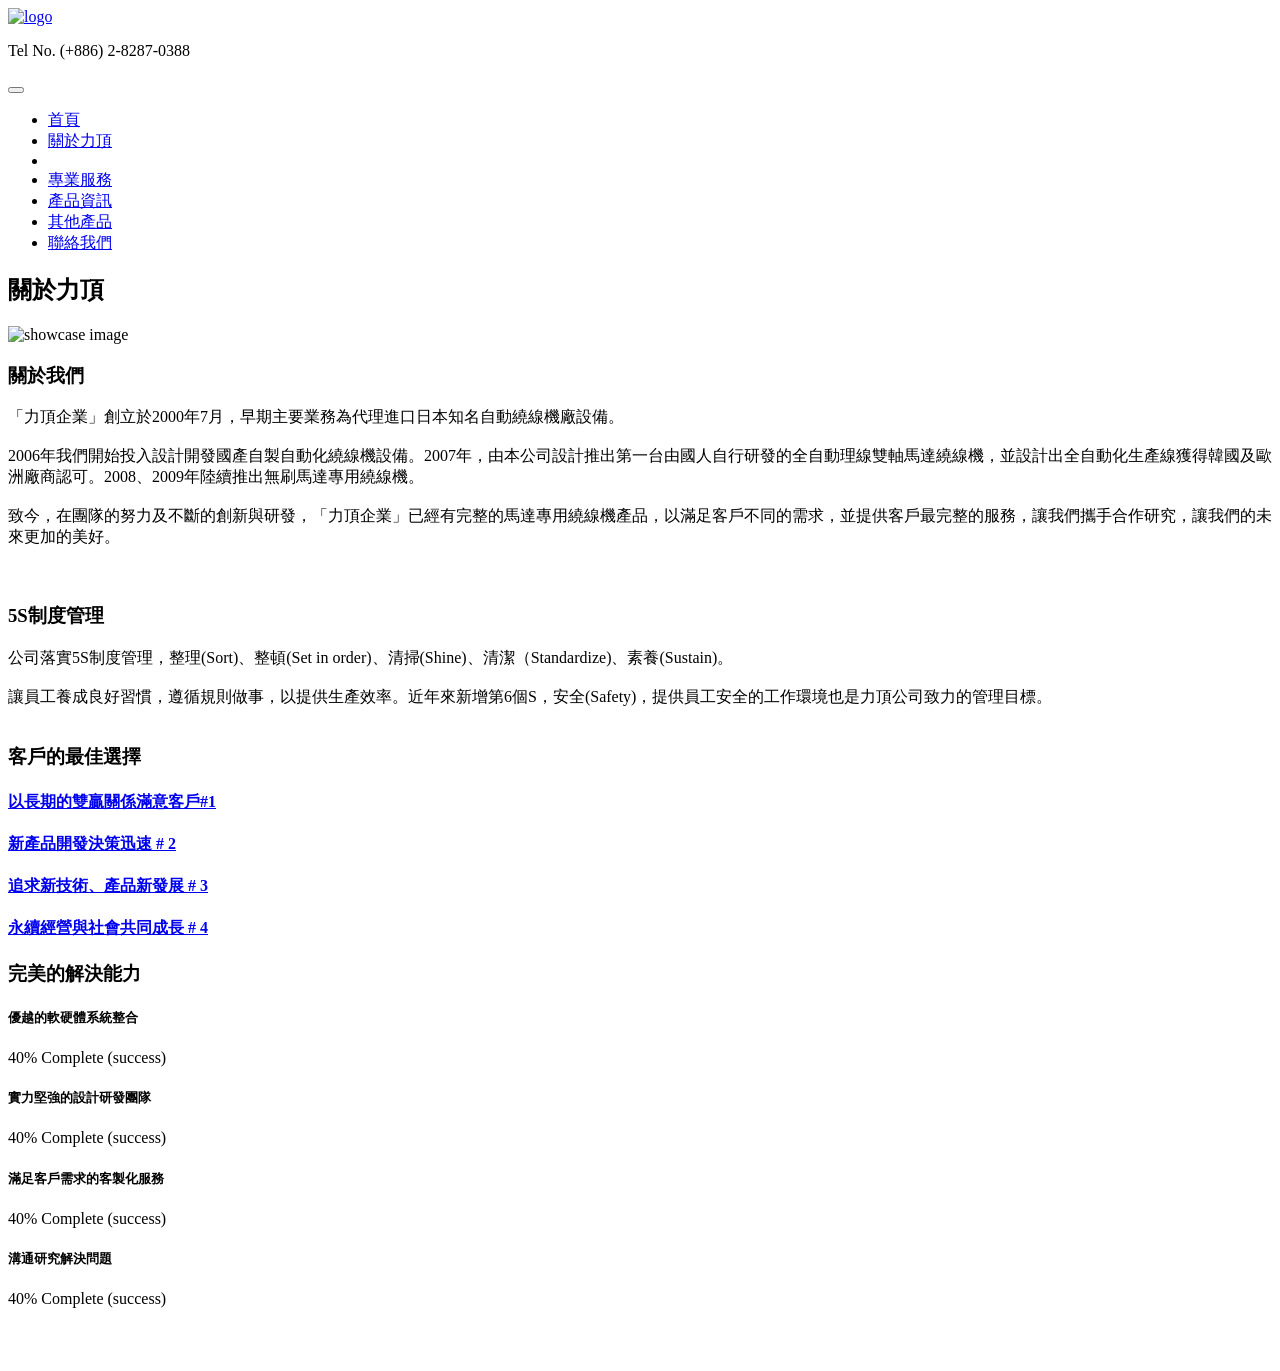
==== about.html @ 6628cd59 "Add files via upload" ====
<!DOCTYPE html>
<html lang="en">
<head>
<meta charset="utf-8">
<title>Ultimate business Bootstrap Template</title>
<meta name="viewport" content="width=device-width, initial-scale=1.0" />
<meta name="description" content="" />
<meta name="author" content="http://webthemez.com" />
<!-- css -->
<link href="css/bootstrap.min.css" rel="stylesheet" />
<link href="css/fancybox/jquery.fancybox.css" rel="stylesheet">
<link href="css/jcarousel.css" rel="stylesheet" />
<link href="css/flexslider.css" rel="stylesheet" />
<link href="css/style.css" rel="stylesheet" />
 
<!-- HTML5 shim, for IE6-8 support of HTML5 elements -->
<!--[if lt IE 9]>
      <script src="http://html5shim.googlecode.com/svn/trunk/html5.js"></script>
    <![endif]-->

</head>
<body>
<div id="wrapper">
<div class="topbar">
  <div class="container">
    <div class="row">
      <div class="col-md-12">
         <a class="navbar-brand pull-left" href="index.html"><img src="img/logo.png" alt="logo"/></a>
<p class="pull-right"><i class="fa fa-phone"></i> Tel No. (+886) 2-8287-0388</p>
      </div>
    </div>
  </div>
</div>
	<!-- start header -->
		<header>
        <div class="navbar navbar-default navbar-static-top">
            <div class="container">
                <div class="navbar-header">
                    <button type="button" class="navbar-toggle" data-toggle="collapse" data-target=".navbar-collapse">
                        <span class="icon-bar"></span>
                        <span class="icon-bar"></span>
                        <span class="icon-bar"></span>
                    </button>
                  
               </div>
                <div class="navbar-collapse collapse ">
                    <ul class="nav navbar-nav">
                
                       
					<li><a href="index.html">首頁</a></li>			
						<li class="active"><a href="about.html">關於力頂</a></li>  <li class="dropdown">
						<li><a href="services.html">專業服務</a></li>
                        <li><a href="machine.html">產品資訊</a></li>
                        <li><a href="other.html">其他產品</a></li>
                        <li><a href="contact.html">聯絡我們</a></li>
						
                    </ul>
                </div>
            </div>
        </div>
	</header><!-- end header -->
	<section id="inner-headline">
	<div class="container">
		<div class="row">
			<div class="col-lg-12">
				<h2 class="pageTitle">關於力頂</h2>
			</div>
		</div>
	</div>
	</section>
	<section id="content"> 
		<div class="container">
			<div class="row showcase-section">
				<div class="col-md-6">
					<img src="img/dev1.png" alt="showcase image">
				</div>
				<div class="col-md-6">
					<div class="about-text">
						<h3>關於我們</h3>
						<p>「力頂企業」創立於2000年7月，早期主要業務為代理進口日本知名自動繞線機廠設備。

<br><br>2006年我們開始投入設計開發國產自製自動化繞線機設備。2007年，由本公司設計推出第一台由國人自行研發的全自動理線雙軸馬達繞線機，並設計出全自動化生產線獲得韓國及歐洲廠商認可。2008、2009年陸續推出無刷馬達專用繞線機。<br>
							
<br>致今，在團隊的努力及不斷的創新與研發，「力頂企業」已經有完整的馬達專用繞線機產品，以滿足客戶不同的需求，並提供客戶最完整的服務，讓我們攜手合作研究，讓我們的未來更加的美好。<br>

<br><br></p>
					</div>
				</div>
			</div>
		</div> 
	<div class="container">
					
					<div class="about">
				
						
						<div class="row">
							<div class="col-md-4">
								<!-- Heading and para -->
								<div class="block-heading-two">
								  <h3>5S制度管理</h3>
								</div>
								<p>公司落實5S制度管理，整理(Sort)、整頓(Set in order)、清掃(Shine)、清潔（Standardize)、素養(Sustain)。
									
								<br><br>讓員工養成良好習慣，遵循規則做事，以提供生產效率。近年來新增第6個S，安全(Safety)，提供員工安全的工作環境也是力頂公司致力的管理目標。</br></br>
							  </p>
							</div>
							<div class="col-md-4">
								<div class="block-heading-two">
								  <h3><span>客戶的最佳選擇</span></h3>
								</div>		
								<!-- Accordion starts -->
								<div class="panel-group" id="accordion-alt3">
								 <!-- Panel. Use "panel-XXX" class for different colors. Replace "XXX" with color. -->
								  <div class="panel">	
									<!-- Panel heading -->
									 <div class="panel-heading">
									   <h4 class="panel-title"> <a data-toggle="collapse" data-parent="#accordion-alt3" href="#collapseOne-alt3"> <em class="fa fa-angle-right"></em> 以長期的雙贏關係滿意客戶#1 </a> </h4>
									 </div>
									 <div id="collapseOne-alt3" class="panel-collapse collapse">
										<!-- Panel body -->
										
									 </div>
								  </div>
								  <div class="panel">
									 <div class="panel-heading">
									   <h4 class="panel-title"> <a data-toggle="collapse" data-parent="#accordion-alt3" href="#collapseTwo-alt3"> <em class="fa fa-angle-right"></em>新產品開發決策迅速 # 2 </a> </h4>
									 </div>
									 <div id="collapseTwo-alt3" class="panel-collapse collapse">
										
									 </div>
								  </div>
								  <div class="panel">
									 <div class="panel-heading">
									   <h4 class="panel-title"> <a data-toggle="collapse" data-parent="#accordion-alt3" href="#collapseThree-alt3"> <em class="fa fa-angle-right"></em> 追求新技術、產品新發展 # 3 </a> </h4>
									 </div>
									 <div id="collapseThree-alt3" class="panel-collapse collapse">
									
									 </div>
								  </div>
								   <div class="panel">
									 <div class="panel-heading">
									   <h4 class="panel-title"> <a data-toggle="collapse" data-parent="#accordion-alt3" href="#collapseThree-alt3"> <em class="fa fa-angle-right"></em>永續經營與社會共同成長 # 4 </a> </h4>
									 </div>
									 <div id="collapseThree-alt3" class="panel-collapse collapse">
									
									 </div>
								  </div>
								</div>
								<!-- Accordion ends -->
								
							</div>
							
							<div class="col-md-4">
								<div class="block-heading-two">
								  <h3><span>完美的解決能力</span></h3>
								</div>
								<h5>優越的軟硬體系統整合</h5>
								<div class="progress pb-sm">
								  <!-- White color (progress-bar-white) -->
								  <div class="progress-bar progress-bar-red" role="progressbar" aria-valuenow="40" aria-valuemin="0" aria-valuemax="100" style="width: 100%">
									 <span class="sr-only">40% Complete (success)</span>
								  </div>
								</div>
								<h5>實力堅強的設計研發團隊</h5>
							  <div class="progress pb-sm">
								  <div class="progress-bar progress-bar-green" role="progressbar" aria-valuenow="60" aria-valuemin="0" aria-valuemax="100" style="width: 100%">
									 <span class="sr-only">40% Complete (success)</span>
								  </div>
								</div>
								<h5>滿足客戶需求的客製化服務</h5>
								<div class="progress pb-sm">
								  <div class="progress-bar progress-bar-lblue" role="progressbar" aria-valuenow="80" aria-valuemin="0" aria-valuemax="100" style="width: 100%">
									 <span class="sr-only">40% Complete (success)</span>
								  </div>
								</div>
								<h5>溝通研究解決問題</h5>
								<div class="progress pb-sm">
								  <div class="progress-bar progress-bar-yellow" role="progressbar" aria-valuenow="30" aria-valuemin="0" aria-valuemax="100" style="width: 100%">
									 <span class="sr-only">40% Complete (success)</span>
								  </div>
								</div>
							</div>
							
						</div>
						
						 						
						 
						<br>
						<!-- Our Team starts -->
				
						<!-- Heading -->
						<div class="block-heading-six">
							<h3></h3>
						</div>
						<br>
						
						<!-- Our team starts -->
						
						
						
						<!-- Our team ends -->
					  
						
					</div>
									
				</div>
	</section>
	
</div>
<a href="#" class="scrollup"><i class="fa fa-angle-up active"></i></a>
<!-- javascript
    ================================================== -->
<!-- Placed at the end of the document so the pages load faster -->
<script src="js/jquery.js"></script>
<script src="js/jquery.easing.1.3.js"></script>
<script src="js/bootstrap.min.js"></script>
<script src="js/jquery.fancybox.pack.js"></script>
<script src="js/jquery.fancybox-media.js"></script> 
<script src="js/jquery.flexslider.js"></script>
<script src="js/animate.js"></script>
<!-- Vendor Scripts -->
<script src="js/modernizr.custom.js"></script>
<script src="js/jquery.isotope.min.js"></script>
<script src="js/jquery.magnific-popup.min.js"></script>
<script src="js/animate.js"></script>
<script src="js/custom.js"></script>
</body>
</html>
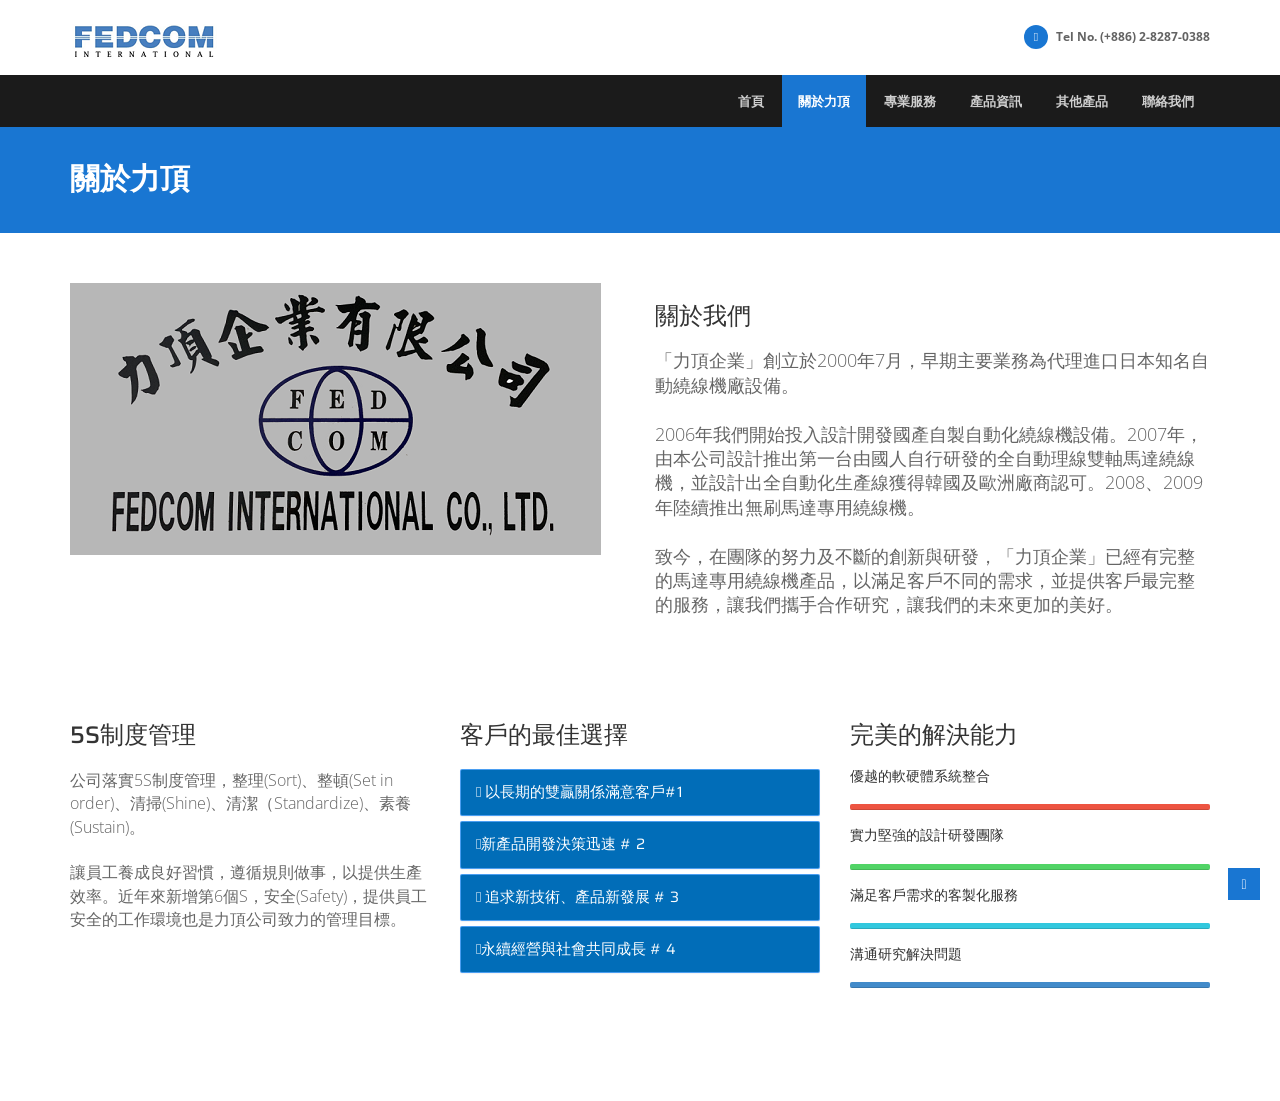
==== commit f282b2d3: "Add files via upload" ====
--- a/about.html
+++ b/about.html
@@ -77,11 +77,11 @@
 				<div class="col-md-6">
 					<div class="about-text">
 						<h3>關於我們</h3>
-						<p>「力頂企業」創立於2000年7月，早期主要業務為代理進口日本知名自動繞線機廠設備。
+						<p><font size="4">「力頂企業」創立於2000年7月，早期主要業務為代理進口日本知名自動繞線機廠設備。
 
 <br><br>2006年我們開始投入設計開發國產自製自動化繞線機設備。2007年，由本公司設計推出第一台由國人自行研發的全自動理線雙軸馬達繞線機，並設計出全自動化生產線獲得韓國及歐洲廠商認可。2008、2009年陸續推出無刷馬達專用繞線機。<br>
 							
-<br>致今，在團隊的努力及不斷的創新與研發，「力頂企業」已經有完整的馬達專用繞線機產品，以滿足客戶不同的需求，並提供客戶最完整的服務，讓我們攜手合作研究，讓我們的未來更加的美好。<br>
+<br>致今，在團隊的努力及不斷的創新與研發，「力頂企業」已經有完整的馬達專用繞線機產品，以滿足客戶不同的需求，並提供客戶最完整的服務，讓我們攜手合作研究，讓我們的未來更加的美好。</font> <br>
 
 <br><br></p>
 					</div>
@@ -99,9 +99,9 @@
 								<div class="block-heading-two">
 								  <h3>5S制度管理</h3>
 								</div>
-								<p>公司落實5S制度管理，整理(Sort)、整頓(Set in order)、清掃(Shine)、清潔（Standardize)、素養(Sustain)。
-									
-								<br><br>讓員工養成良好習慣，遵循規則做事，以提供生產效率。近年來新增第6個S，安全(Safety)，提供員工安全的工作環境也是力頂公司致力的管理目標。</br></br>
+								<p><font size="3">公司落實5S制度管理，整理(Sort)、整頓(Set in order)、清掃(Shine)、清潔（Standardize)、素養(Sustain)。</font>
+									
+								<br><br><font size="3">讓員工養成良好習慣，遵循規則做事，以提供生產效率。近年來新增第6個S，安全(Safety)，提供員工安全的工作環境也是力頂公司致力的管理目標。</font></br></br>
 							  </p>
 							</div>
 							<div class="col-md-4">
--- a/css/style.css
+++ b/css/style.css
@@ -0,0 +1,1729 @@
+/*
+Author URI: http://webthemez.com/
+Note: Licence under Creative Commons Attribution 3.0  
+-------------------------------------------------------*/
+ 
+@import url('font-awesome.css');  
+@import url('animate.css');
+@import url('https://fonts.googleapis.com/css?family=Open+Sans|Saira:300,400,500,700');
+body {
+	font-family: 'Open Sans', sans-serif;
+	font-size: 14px;
+	font-weight:300;
+	line-height:1.6em;
+	color:#656565;
+}
+
+a:active {
+	outline:0;
+}
+
+.clear {
+	clear:both;
+}
+
+h1,h2{ 
+	font-weight:700;
+	line-height:1.1em;
+	color:#333;
+	margin-bottom: 20px; 
+	font-family: 'Saira', sans-serif;
+}
+h3, h4, h5, h6 { 
+	line-height:1.1em;
+	color:#333;
+	margin-bottom: 20px; 
+	font-family: 'Saira', sans-serif;
+}
+input, button, select, textarea { 
+    border-radius: 0px !important;
+}
+#wrapper{
+	width:100%;
+	margin:0;	
+	padding:0;
+}
+.gray-bg {
+    background: #f1f1f1;
+    padding: 100px 0 60px;
+}
+.section-padding {
+    padding: 100px 0 60px;
+}
+.widget {
+    color: #858585;
+}
+.row,.row-fluid {
+	margin-bottom:30px;
+}
+
+.row .row,.row-fluid .row-fluid{
+	margin-bottom:30px;
+}
+
+.row.nomargin,.row-fluid.nomargin {
+	margin-bottom:0;
+}
+.about-image img {
+    width: 100%;
+}
+img.img-polaroid {
+	margin:0 0 20px 0;
+}
+.img-box {
+	max-width:100%;
+}
+.navbar-default .navbar-toggle {
+    border-color: #ddd;
+    margin-top: 10px;
+}
+/*  Header
+==================================== */
+.topbar{
+	background-color: #fff;
+	padding:10px 0;
+	color:#fff;
+	min-height: 75px;
+}
+.topbar .container .row {
+    margin: 0;
+	padding:0;
+}
+.topbar .container .row .col-md-12 { 
+	padding:0;
+}
+.topbar p{
+	margin: 16px 0 0 0;
+	display:inline-block;
+	font-size: 12px;
+	color: #636363;
+	font-weight: bold;
+}
+.topbar p > i{
+	background: #1976d2;
+	color: #fff;
+	width: 24px;
+	border-radius: 50%;
+	height: 24px;
+	position: relative;
+	top: -1px;
+	padding: 6px 0 0;
+	text-align: center;
+	float: left;
+	margin-right: 8px;
+}
+.topbar p:last-child{
+	text-align:right;
+} 
+header .navbar {
+    margin-bottom: 0;
+}
+
+.navbar-default {
+    border: none;
+}
+
+.navbar-brand {
+    color: #222;
+    text-transform: uppercase;
+    font-size: 24px;
+    font-weight: 700;
+    line-height: 1em;
+    letter-spacing: -1px;
+    margin-top: 10px;
+    padding: 0;
+}
+.navbar-default .navbar-brand{
+color: #1891EC;
+}
+
+header .navbar-collapse  ul.navbar-nav {
+    float: right;
+    margin-right: 0;
+}
+header .navbar {min-height: 70px;padding: 18px 0;background: #fff;}
+.home-page header .navbar-default{
+    background: #1b1b1b;
+    /* position: absolute; */
+    width: 100%;
+}
+
+header .nav li a:hover,
+header .nav li a:focus,
+header .nav li.active a,
+header .nav li.active a:hover,
+header .nav li a.dropdown-toggle:hover,
+header .nav li a.dropdown-toggle:focus,
+header .nav li.active ul.dropdown-menu li a:hover,
+header .nav li.active ul.dropdown-menu li.active a{
+    -webkit-transition: all .3s ease;
+    -moz-transition: all .3s ease;
+    -ms-transition: all .3s ease;
+    -o-transition: all .3s ease;
+    transition: all .3s ease;
+}
+
+
+header .navbar-default .navbar-nav > .open > a,
+header .navbar-default .navbar-nav > .open > a:hover,
+header .navbar-default .navbar-nav > .open > a:focus {
+    -webkit-transition: all .3s ease;
+    -moz-transition: all .3s ease;
+    -ms-transition: all .3s ease;
+    -o-transition: all .3s ease;
+    transition: all .3s ease;
+}
+
+
+header .navbar {
+    min-height: 50px;
+    padding: 0;
+    background: #1b1b1b;
+}
+
+header .navbar-nav > li  {
+    padding-bottom: 12px;
+    padding-top: 12px;
+    padding: 0 !important;
+}
+
+header  .navbar-nav > li > a {
+    /* padding-bottom: 6px; */
+    /* padding-top: 5px; */
+    margin-left: 2px;
+    /* line-height: 30px; */
+    font-weight: 700;
+    -webkit-transition: all .3s ease;
+    -moz-transition: all .3s ease;
+    -ms-transition: all .3s ease;
+    -o-transition: all .3s ease;
+    transition: all .3s ease;
+}
+
+
+.dropdown-menu li a:hover {
+    color: #fff !important;
+    background: #6f6f6f !important;
+}
+
+header .nav .caret {
+    border-bottom-color: #a51451;
+    border-top-color: #1976d2;
+}
+.navbar-default .navbar-nav > .active > a,
+.navbar-default .navbar-nav > .active > a:hover,
+.navbar-default .navbar-nav > .active > a:focus {
+  background-color: #fff;
+}
+.navbar-default .navbar-nav > .open > a,
+.navbar-default .navbar-nav > .open > a:hover,
+.navbar-default .navbar-nav > .open > a:focus {
+  background-color:  #fff;
+}	
+	
+
+.dropdown-menu  {
+    box-shadow: none;
+    border-radius: 0;
+	border: none;
+}
+
+.dropdown-menu li:last-child  {
+	padding-bottom: 0 !important;
+	margin-bottom: 0;
+}
+
+header .nav li .dropdown-menu  {
+   padding: 0;
+}
+
+header .nav li .dropdown-menu li a {
+   line-height: 28px;
+   padding: 3px 12px;
+}
+
+/* --- menu --- */
+.flex-caption p {
+    line-height: 22px;
+    font-weight: 300;
+    color: #221d2e;
+}
+header .navigation {
+	float:right;
+}
+
+header ul.nav li {
+	border:none;
+	margin:0;
+}
+
+header ul.nav li a {
+	font-size: 13px;
+	border:none;
+	font-weight: 600;
+	text-transform:uppercase;
+}
+
+header ul.nav li ul li a {	
+	font-size:12px;
+	border:none;
+	font-weight:300;
+	text-transform:uppercase;
+}
+
+
+.navbar .nav > li > a {
+  color: rgba(255, 255, 255, 0.79);
+  text-shadow: none;
+  border: 1px solid rgba(255, 255, 255, 0) !important;
+}
+
+.navbar .nav a:hover {
+	background:none;
+	color: #1976d2;
+}
+
+.navbar .nav > .active > a,.navbar .nav > .active > a:hover {
+	background:none;
+	font-weight:700;
+}
+
+.navbar .nav > .active > a:active,.navbar .nav > .active > a:focus {
+	background:none;
+	outline:0;
+	font-weight:700;
+}
+
+.navbar .nav li .dropdown-menu {
+	z-index:2000;
+}
+
+header ul.nav li ul {
+	margin-top:1px;
+}
+header ul.nav li ul li ul {
+	margin:1px 0 0 1px;
+}
+.dropdown-menu .dropdown i {
+	position:absolute;
+	right:0;
+	margin-top:3px;
+	padding-left:20px;
+}
+
+.navbar .nav > li > .dropdown-menu:before {
+  display: inline-block;
+  border-right: none;
+  border-bottom: none;
+  border-left: none;
+  border-bottom-color: none;
+  content:none;
+}
+.navbar-default .navbar-nav>.active>a, .navbar-default .navbar-nav>.active>a:hover, .navbar-default .navbar-nav>.active>a:focus {color: #FFFFFF;background: #1976D2;border-radius: 0;}
+.navbar-default .navbar-nav>li>a:hover, .navbar-default .navbar-nav>li>a:focus {
+  color: #ffffff;
+  background-color: transparent;
+}
+
+ul.nav li.dropdown a {
+	z-index:1000;
+	display:block;
+}
+
+ select.selectmenu {
+	display:none;
+}
+.pageTitle{
+color: #fff;
+margin: 30px 0 3px;
+display: inline-block;
+}
+.panel-body{color: #FFF;background: #016db8;}	
+.home-about h3{
+	color:#fff;
+}
+.lineBtn{background: transparent !important;color: #1976d2;border: 1px solid #1976d2;padding: 10px 20px;border-radius: 6px;margin: 15px 0 10px;display: inline-block;text-decoration: none !important;font-size: 14px;}
+.lineBtn:hover{
+	
+background: #1976d2 !important;
+	
+border: 1px solid #1976d2;
+	
+color: #fff;
+}
+#banner{
+	width: 100%;
+	background:#000;
+	position:relative;
+	margin:0;
+	padding:0;
+}
+
+
+/* carousel */
+#quote-carousel {
+  padding: 0 10px 30px 10px;
+  margin-top: 30px;
+  text-align:center;
+}
+/* indicator position */
+#quote-carousel .carousel-indicators {
+  right: 50%;
+  top: auto;
+  bottom: -10px;
+  margin-right: -19px;
+}
+/* indicator color */
+#quote-carousel .carousel-indicators li {
+  background: #c0c0c0;
+}
+/* active indicator */
+#quote-carousel .carousel-indicators .active {
+  background: #333333;
+  height:10px;
+  width:10px;
+  margin-bottom:1px;
+}
+/* typography */
+h1 {
+  text-align:center;
+  margin-bottom:-20px !important;
+}
+p {
+  /* font-style:italic; */
+}
+.help-block {
+    display: block;
+    margin-top: 5px;
+    margin-bottom: 10px;
+    color: red;
+    background: #ffcdcd;
+    border-radius: 5px;
+    line-height: 29px;
+    font-size: 12px;
+}
+/*  Sliders
+==================================== */
+/* --- flexslider --- */
+#main-slider:before {content: '';width: 100%;height: 100%;background: rgba(43, 150, 204, 0.05);z-index: 1;position: absolute;}
+.flex-direction-nav a{
+display:none;
+}
+.flexslider {
+	padding:0;
+	background: #1976d2;
+	position: relative;
+	zoom: 1;
+}
+.flex-direction-nav .flex-prev{
+left:0px; 
+}
+.flex-direction-nav .flex-next{ 
+right:0px;
+}
+.flex-caption {zoom: 1;bottom: 110px;background-color: transparent;color: #fff;padding: 2px 25px 0px 30px;position: absolute;left: 0;text-align: left;margin: 0 auto;display: inline-block;width: 78%;right: -7% !important;border-radius: 15px 15px 0 0;}
+.flex-caption h3 {color: #21101d;letter-spacing: 0px;margin-bottom: 10px;text-transform: capitalize;font-size: 50px;font-weight: bold;}
+.flex-caption p {margin: 12px 0 18px;font-size: 20px;font-weight: 700;}
+.skill-home{
+margin-bottom:50px;
+}
+.c1{
+border: #ed5441 1px solid;
+background:#ed5441;
+}
+.c2{
+border: #24c4db 1px solid;
+background:#24c4db;
+}
+.c3{
+border: #1891EC 1px solid;
+background:#1891EC;
+}
+.c4{
+border: #609cec 1px solid;
+background:#609cec;
+}
+.box-content{background: #ffffff;padding: 25px;border: 1px solid #e6e6e6;}
+.box-content.focus{/* background: #1976D2; *//* color: #fff; */}
+.box-content.focus h3{/* color: #fff; */}
+.skill-home .icons {color: #ffffff;font-size: 38px;text-align: center;-ms-border-radius: 50%;-moz-border-radius: 50%;-webkit-border-radius: 50%;display: inline-table;border-radius: 50%;background: #1976d2;width: 110px;height: 110px;padding-top: 38px;border: none;font-weight: bolder;}
+.skill-home h2 {
+padding-top: 20px;
+font-size: 36px;
+font-weight: 700;
+} 
+.testimonial-solid {
+padding: 50px 0 60px 0;
+margin: 0 0 0 0;
+background: #FFFFFF;
+text-align: center;
+}
+.testi-icon-area {
+text-align: center;
+position: absolute;
+top: -84px;
+margin: 0 auto; 
+width: 100%;
+}
+.testi-icon-area .quote {
+padding: 15px 0 0 0;
+margin: 0 0 0 0;
+background: #ffffff;
+text-align: center;
+color: #1891EC;
+display: inline-table;
+width: 70px;
+height: 70px;
+-ms-border-radius: 50%;
+-moz-border-radius: 50%;
+-webkit-border-radius: 50%;
+border-radius: 50%;
+font-size: 42px; 
+border: 1px solid #1891EC;
+display: none;
+}
+
+.testi-icon-area .carousel-inner { 
+margin: 20px 0;
+}
+.carousel-indicators {
+bottom: -30px;
+}
+.text-center img {margin: 20px 0;width: 100%;}
+.aboutUs{
+padding:40px 0;
+background: #F2F2F2;
+}
+img.img-center {
+margin: 0 auto;
+display: block;
+max-width: 100%;
+}
+.home-about{
+	padding: 60px 0 0px;
+	background: #016db8;
+	color: #fff !important;
+}
+.home-about hr{
+	padding:0;
+	margin:0;
+}
+.home-about .info-box{
+	
+}
+/* Testimonial
+----------------------------------*/
+.testimonial-area {
+padding: 0 0 0 0;
+margin:0;
+background: url(../img/low-poly01.jpg) fixed center center;
+background-size: cover;
+-webkit-background-size: cover;
+-moz-background-size: cover;
+-ms-background-size: cover;
+}
+.testimonial-solid p {
+color: #000000;
+font-size: 16px;
+line-height: 30px;
+font-style: italic;
+} 
+section.hero-text {
+	background: #F4783B;
+	padding:50px 0 50px 0;
+	color: #fff;
+}
+section.hero-text h1{ 
+	color: #fff;
+}
+
+/* Clients
+------------------------------------ */
+#clients {
+  padding: 60px 0;
+  }
+  #clients .client .img {
+    height: 76px;
+    width: 138px;
+    cursor: pointer;
+    -webkit-transition: box-shadow .1s linear;
+    -moz-transition: box-shadow .1s linear;
+    transition: box-shadow .1s linear; }
+    #clients .client .img:hover {
+      cursor: pointer;
+      /*box-shadow: 0px 0px 2px 0px rgb(155, 155, 155);*/
+      border-radius: 8px; }
+  #clients .client .client1 {
+    background: url("../img/client1.png") 0 -75px; }
+    #clients .client .client1:hover {
+      background-position: 1px 0px; }
+  #clients .client .client2 {
+    background: url("../img/client2.png") 0 -75px; }
+    #clients .client .client2:hover {
+      background-position: -1px 0px; }
+  #clients .client .client3 {
+    background: url("../img/client3.png") 0 -76px; }
+    #clients .client .client3:hover {
+      background-position: 0px 0px; }
+
+
+/* Content
+==================================== */
+
+#content {
+	position:relative;
+	background:#fff;
+	padding:50px 0 0px 0;
+}
+ 
+.cta-text {
+	text-align: center;
+	margin-top:10px;
+}
+
+
+.big-cta .cta {
+	margin-top:10px;
+}
+ 
+.box {
+	width: 100%;
+}
+.box-gray  {
+	background: #f8f8f8;
+	padding: 20px 20px 30px;
+}
+.box-gray  h4,.box-gray  i {
+	margin-bottom: 20px;
+}
+.box-bottom {
+	padding: 20px 0;
+	text-align: center;
+}
+.box-bottom a {
+	color: #fff;
+	font-weight: 700;
+}
+.box-bottom a:hover {
+	color: #eee;
+	text-decoration: none;
+}
+
+
+/* Bottom
+==================================== */
+
+#bottom {
+	background:#fcfcfc;
+	padding:50px 0 0;
+
+}
+/* twitter */
+#twitter-wrapper {
+    text-align: center;
+    width: 70%;
+    margin: 0 auto;
+}
+#twitter em {
+    font-style: normal;
+    font-size: 13px;
+}
+
+#twitter em.twitterTime a {
+	font-weight:600;
+}
+
+#twitter ul {
+    padding: 0;
+	list-style:none;
+}
+#twitter ul li {
+    font-size: 20px;
+    line-height: 1.6em;
+    font-weight: 300;
+    margin-bottom: 20px;
+    position: relative;
+    word-break: break-word;
+}
+
+
+/* page headline
+==================================== */
+
+#inner-headline{background: #1976d2;position: relative;margin: 0;padding: 0;color: #1891EC;}
+
+
+#inner-headline h2.pageTitle{
+	color: #FFFFFF;
+	padding: 5px 0;
+	display:block;
+}
+
+/* --- breadcrumbs --- */
+#inner-headline ul.breadcrumb {
+	margin:40px 0;
+	float:left;
+}
+
+#inner-headline ul.breadcrumb li {
+	margin-bottom:0;
+	padding-bottom:0;
+}
+#inner-headline ul.breadcrumb li {
+	font-size:13px;
+	color:#fff;
+}
+
+#inner-headline ul.breadcrumb li i{
+	color:#dedede;
+}
+
+#inner-headline ul.breadcrumb li a {
+	color:#fff;
+}
+
+ul.breadcrumb li a:hover {
+	text-decoration:none;
+}
+
+/* Forms
+============================= */
+
+/* --- contact form  ---- */
+form#contactform input[type="text"] {
+  width: 100%;
+  border: 1px solid #f5f5f5;
+  min-height: 40px;
+  padding-left:20px;
+  font-size:13px;
+  padding-right:20px;
+  -webkit-box-sizing: border-box;
+     -moz-box-sizing: border-box;
+          box-sizing: border-box;
+
+}
+
+form#contactform textarea {
+border: 1px solid #f5f5f5;
+  width: 100%;
+  padding-left:20px;
+  padding-top:10px;
+  font-size:13px;
+  padding-right:20px;
+  -webkit-box-sizing: border-box;
+     -moz-box-sizing: border-box;
+          box-sizing: border-box;
+
+}
+
+form#contactform .validation {
+	font-size:11px;
+}
+
+#sendmessage {
+	border:1px solid #e6e6e6;
+	background:#f6f6f6;
+	display:none;
+	text-align:center;
+	padding:15px 12px 15px 65px;
+	margin:10px 0;
+	font-weight:600;
+	margin-bottom:30px;
+
+}
+
+#sendmessage.show,.show  {
+	display:block;
+}
+ 
+form#commentform input[type="text"] {
+  width: 100%;
+  min-height: 40px;
+  padding-left:20px;
+  font-size:13px;
+  padding-right:20px;
+  -webkit-box-sizing: border-box;
+     -moz-box-sizing: border-box;
+          box-sizing: border-box;
+	-webkit-border-radius: 2px 2px 2px 2px;
+		-moz-border-radius: 2px 2px 2px 2px;
+			border-radius: 2px 2px 2px 2px;
+
+}
+
+form#commentform textarea {
+  width: 100%;
+  padding-left:20px;
+  padding-top:10px;
+  font-size:13px;
+  padding-right:20px;
+  -webkit-box-sizing: border-box;
+     -moz-box-sizing: border-box;
+          box-sizing: border-box;
+	-webkit-border-radius: 2px 2px 2px 2px;
+		-moz-border-radius: 2px 2px 2px 2px;
+			border-radius: 2px 2px 2px 2px;
+}
+
+
+/* --- search form --- */
+.search{
+	float:right;
+	margin:35px 0 0;
+	padding-bottom:0;
+}
+
+#inner-headline form.input-append {
+	margin:0;
+	padding:0;
+}
+
+.about-text h3 {
+}
+
+.about-text .btn {
+	margin-top: 20px;
+	//font-size: 15px;
+	//text-align: justify;
+}
+
+.about-image img {
+}
+
+.about-text ul {
+	margin-top: 30px;
+}
+
+.about-text li {
+	margin-bottom: 10px;
+	//font-weight: bold;
+}
+
+ 
+.about-text-2 img {
+	border: 5px solid #ddd;
+	margin-bottom: 20px;
+}
+
+.about-text-2 p {
+	margin-bottom: 20px;
+}
+
+#call-to-action {
+	background: url(../images/bg/about.jpg) no-repeat;
+	background-attachment: fixed;
+	background-position: top center;
+	padding: 100px 0;
+	color: #fff;
+}
+
+.call-to-action h3 {
+	font-size: 40px;
+	letter-spacing: 15px;
+	color: #fff;
+	padding-bottom: 30px;
+}
+
+.call-to-action p {
+	color: #999;
+	padding-bottom: 20px;
+}
+
+.call-to-action .btn-primary {
+	background-color: transparent;
+	border-color: #999;
+}
+
+.call-to-action .btn-primary:hover {
+	background-color: #151515;
+	color: #999;
+	border-color: #151515;
+}
+
+#call-to-action-2 {
+	background-color: #1976D2;
+	padding: 50px 0;
+}
+#call-to-action-2 h3 {
+	color: #fff;
+	font-size: 28px;
+	font-weight: 600;
+}
+#call-to-action-2 p {
+	color:#fff;
+	font-size: 15px;
+}
+#call-to-action-2 .btn-primary {
+	border-color: #FFFFFF;
+	background: transparent;
+	margin-top: 50px;
+	color: #fff;
+}
+section.section-padding.gray-bg {
+    background: #ffffff;
+    padding: 60px;
+    color: #484848;
+}
+ .panel-group .panel-heading {
+    border-bottom: 0;
+    padding: 0;
+}
+  #accordion-alt3 .panel-heading h4 {font-size: 14px;color: #FFF;text-decoration: none;\: 700;padding: 0 !important;background: transparent;}
+.panel .panel-heading h4 {
+font-weight: 400;
+}
+.panel-title>a {
+    color: inherit;
+    width: 100%;
+    padding: 15px;
+    font-size: 15px;
+    background: #016db8;
+    display: block;
+}
+.panel-title>a:hover {
+    text-decoration: none;
+}
+.panel-title {
+margin-top: 0;
+margin-bottom: 0;
+font-size: 15px;
+color: inherit;
+}
+.panel-group .panel {
+margin-bottom: 0;
+border-radius: 2px;
+}
+.panel {margin-bottom: 18px;background-color: #4b9ef1;border: 1px solid transparent;border-radius: 2px;-webkit-box-shadow: 0 1px 1px rgba(0,0,0,0.05);box-shadow: 0 1px 1px rgba(0,0,0,0.05);}
+#accordion-alt3 .panel-heading h4 a i {font-size: 17px;line-height: 18px;width: 18px;height: 18px;margin-right: 8px;color: #ffffff;text-align: center;border-radius: 50%;margin-left: 6px;font-weight: bold;}  
+.progress.pb-sm {
+height: 6px!important;
+}
+.progress {
+box-shadow: inset 0 0 2px rgba(0,0,0,.1);
+}
+.progress {overflow: hidden;height: 18px;margin-bottom: 18px;background-color: #f5f5f5;border-radius: 2px;-webkit-box-shadow: inset 0 1px 2px rgba(0,0,0,0.1);box-shadow: inset 0 1px 2px rgba(0,0,0,0.1);height: 20px !important;}
+.progress .progress-bar.progress-bar-red {
+background: #ed5441;
+} 
+.progress .progress-bar.progress-bar-green {
+background: #51d466;
+}
+.progress .progress-bar.progress-bar-lblue {
+background: #32c8de;
+}
+/* --- portfolio detail --- */
+.top-wrapper {
+	margin-bottom:20px;
+}
+.info-blocks {
+margin-bottom: 15px;
+}
+.info-blocks i.icon-info-blocks {float: left;color: #ffffff;font-size: 30px;min-width: 50px;margin-top: 7px;text-align: center;background: #1976d2;width: 72px;height: 72px;padding-top: 21px;border-radius: 50%;}
+.info-blocks .info-blocks-in {
+padding: 0 10px;
+overflow: hidden;
+}
+.info-blocks .info-blocks-in h3 {
+color: #555;
+font-size: 20px;
+line-height: 28px;
+margin:0px;
+}
+.info-blocks .info-blocks-in p {font-size: 14px;}
+  
+blockquote {
+	font-size:16px;
+	font-weight:400;
+	font-family:'Noto Serif', serif;
+	font-style:italic;
+	padding-left:0;
+	color:#a2a2a2;
+	line-height:1.6em;
+	border:none;
+}
+
+blockquote cite 							{ display:block; font-size:12px; color:#666; margin-top:10px; }
+blockquote cite:before 					{ content:"\2014 \0020"; }
+blockquote cite a,
+blockquote cite a:visited,
+blockquote cite a:visited 				{ color:#555; }
+
+/* --- pullquotes --- */
+
+.pullquote-left {
+	display:block;
+	color:#a2a2a2;
+	font-family:'Noto Serif', serif;
+	font-size:14px;
+	line-height:1.6em;
+	padding-left:20px;
+}
+
+.pullquote-right {
+	display:block;
+	color:#a2a2a2;
+	font-family:'Noto Serif', serif;
+	font-size:14px;
+	line-height:1.6em;
+	padding-right:20px;
+}
+
+/* --- button --- */
+.btn{text-align: center;color: #FFFFFF;padding: 12px 25px;border-radius: 0;background: #1976d2;}
+.btn-theme {
+	color: #fff;
+	background: transparent;
+	border: 1px solid #fff;
+	padding: 12px 30px;
+	font-weight: bold;
+}
+.btn-theme:hover {
+	color: #eee;
+}
+
+/* --- list style --- */
+
+ul.general {
+	list-style:none;
+	margin-left:0;
+}
+
+ul.link-list{
+	margin:0;
+	padding:0;
+	list-style:none;
+}
+
+ul.link-list li{
+	margin:0;
+	padding:2px 0 2px 0;
+	list-style:none;
+}
+footer{background: #171717;}
+footer ul.link-list li a{
+	color: #8C8C8C;
+}
+footer ul.link-list li a:hover {
+	color:#eee;
+}
+/* --- Heading style --- */
+
+h4.heading {
+	font-weight:700;
+}
+
+.heading { margin-bottom: 30px; }
+
+.heading {
+	position: relative;
+	
+}
+
+
+.widgetheading {
+	width:100%;
+
+	padding:0;
+}
+
+#bottom .widgetheading {
+	position: relative;
+	border-bottom: #e6e6e6 1px solid;
+	padding-bottom: 9px;
+}
+
+aside .widgetheading {
+	position: relative;
+	border-bottom: #e9e9e9 1px solid;
+	padding-bottom: 9px;
+}
+
+footer .widgetheading {
+	position: relative;
+}
+
+footer .widget .social-network {
+	position:relative;
+}
+
+.team-member h4{
+  text-align: center;
+  margin-bottom: 5px;
+}
+.team-member .deg{
+text-align:center;
+display:block;
+}
+#bottom .widget .widgetheading span, aside .widget .widgetheading span, footer .widget .widgetheading span {	
+	position: absolute;
+	width: 60px;
+	height: 1px;
+	bottom: -1px;
+	right:0;
+
+}
+.box-area{padding: 0 0;/* padding-top: 16px; */}
+/* --- Map --- */
+.map{
+	position:relative;
+	margin-top:-50px;
+	margin-bottom:40px;
+}
+
+.map iframe{
+	width:100%;
+	height:450px;
+	border:none;
+}
+
+.map-grid iframe{
+	width:100%;
+	height:350px;
+	border:none;
+	margin:0 0 -5px 0;
+	padding:0;
+}
+
+ 
+ul.team-detail{
+	margin:-10px 0 0 0;
+	padding:0;
+	list-style:none;
+}
+
+ul.team-detail li{
+	border-bottom:1px dotted #e9e9e9;
+	margin:0 0 15px 0;
+	padding:0 0 15px 0;
+	list-style:none;
+}
+
+ul.team-detail li label {
+	font-size:13px;
+}
+
+ul.team-detail li h4, ul.team-detail li label{
+	margin-bottom:0;
+}
+
+ul.team-detail li ul.social-network {
+	border:none;
+	margin:0;
+	padding:0;
+}
+
+ul.team-detail li ul.social-network li {
+	border:none;	
+	margin:0;
+}
+ul.team-detail li ul.social-network li i {
+	margin:0;
+}
+
+ 
+.pricing-title{
+	background:#fff;
+	text-align:center;
+	padding:10px 0 10px 0;
+}
+
+.pricing-title h3{
+	font-weight:600;
+	margin-bottom:0;
+}
+
+.pricing-offer{
+	background: #fcfcfc;
+	text-align: center;
+	padding:40px 0 40px 0;
+	font-size:18px;
+	border-top:1px solid #e6e6e6;
+	border-bottom:1px solid #e6e6e6;
+}
+
+.pricing-box.activeItem .pricing-offer{
+	color:#fff;
+}
+
+.pricing-offer strong{
+	font-size:78px;
+	line-height:89px;
+}
+
+.pricing-offer sup{
+	font-size:28px;
+}
+
+.pricing-container{
+	background: #fff;
+	text-align:center;
+	font-size:14px;
+}
+
+.pricing-container strong{
+color:#353535;
+}
+
+.pricing-container ul{
+	list-style:none;
+	padding:0;
+	margin:0;
+}
+
+.pricing-container ul li{
+	border-bottom: 1px solid #CFCFCF;
+list-style: none;
+padding: 15px 0 15px 0;
+margin: 0 0 0 0;
+color: #222;
+}
+
+.pricing-action{
+	margin:0;
+	background: #fcfcfc;
+	text-align:center;
+	padding:20px 0 30px 0;
+}
+
+.pricing-wrapp{
+	margin:0 auto;
+	width:100%;
+	background:#fd0000;
+}
+ .pricing-box-item {border: 1px solid #e6e6e6;background:#fcfcfc;position:relative;margin:0 0 20px 0;padding:0;-webkit-box-shadow: 0 2px 0 rgba(0,0,0,0.03);-moz-box-shadow: 0 2px 0 rgba(0,0,0,0.03);box-shadow: 0 2px 0 rgba(0,0,0,0.03);-webkit-box-sizing: border-box;-moz-box-sizing: border-box;box-sizing: border-box;overflow: hidden;}
+
+.pricing-box-item .pricing-heading {
+	background: #ffffff;
+	text-align: center;
+	padding: 50px 0;
+	display:block;
+}
+.pricing-box-item.activeItem .pricing-heading {
+	background: #1976d2;
+	text-align: center;
+	border-bottom:none;
+	display:block;
+	color:#fff;
+}
+.pricing-box-item.activeItem .pricing-heading h3 {
+	 
+color: #fff;
+}
+
+.pricing-box-item .pricing-heading h3 strong {
+	font-size:28px;
+	font-weight:700;
+	letter-spacing:-1px;
+}
+.pricing-box-item .pricing-heading h3 {
+	font-size:32px;
+	font-weight:300;
+	letter-spacing:-1px;
+	color: #444;
+}
+
+.pricing-box-item .pricing-terms {
+	text-align: center;
+	background: #fff;
+	display: block;
+	overflow: hidden;
+	padding: 11px 0 5px;
+	border-top: 2px solid #BBBBBB;
+	border-bottom: 2px dotted #CDCDCD;
+}
+
+.pricing-box-item .pricing-terms  h6 {
+	margin-top: 16px;
+	color: #1976d2;
+	font-size: 22px;
+}
+
+.pricing-box-item .icon .price-circled {
+    margin: 10px 10px 10px 0;
+    display: inline-block !important;
+    text-align: center !important;
+    color: #fff;
+    width: 68px;
+    height: 68px;
+	padding:12px;
+    font-size: 16px;
+	font-weight:700;
+    line-height: 68px;
+    text-shadow:none;
+    cursor: pointer;
+    background-color: #888;
+    border-radius: 64px;
+    -moz-border-radius: 64px;
+    -webkit-border-radius: 64px;
+}
+
+.pricing-box-item  .pricing-action{
+	margin:0;
+	text-align:center;
+	padding:30px 0 30px 0;
+}
+.pricing-action .btn{
+	background: #1f73c5;
+	color: #fff;
+} 
+/* ===== Widgets ===== */
+
+/* --- flickr --- */
+.widget .flickr_badge {
+	width:100%;
+}
+.widget .flickr_badge img { margin: 0 9px 20px 0; }
+
+footer .widget .flickr_badge {
+    width: 100%;
+}
+footer .widget .flickr_badge img {
+    margin: 0 9px 20px 0;
+}
+
+.flickr_badge img {
+    width: 50px;
+    height: 50px;
+    float: left;
+	margin: 0 9px 20px 0;
+}
+ 
+/* --- Recent post widget --- */
+
+.recent-post{
+	margin:20px 0 0 0;
+	padding:0;
+	line-height:18px;
+}
+
+.recent-post h5 a:hover {
+	text-decoration:none;
+}
+
+.recent-post .text h5 a {
+	color:#353535;
+}
+
+  
+footer{
+	padding:50px 0 0 0;
+	color:#f8f8f8;
+}
+
+footer a {
+	color:#fff;
+}
+
+footer a:hover {
+	color:#eee;
+}
+
+footer h1, footer h2, footer h3, footer h4, footer h5, footer h6{
+	color:#fff;
+}
+
+footer address {
+	line-height:1.6em;
+	color: #797979;
+}
+
+footer h5 a:hover, footer a:hover {
+	text-decoration:none;
+}
+
+ul.social-network {
+	list-style:none;
+	margin:0;
+}
+
+ul.social-network li {
+	display:inline;
+	margin: 0 5px;
+	/* border: 1px solid #2D2D2D; */
+	padding: 5px 0 0;
+	width: 32px;
+	display: inline-block;
+	text-align: center;
+	height: 32px;
+	vertical-align: baseline;
+}
+
+#sub-footer{
+	text-shadow:none;
+	color:#f5f5f5;
+	padding:0;
+	padding-top:30px;
+	margin:20px 0 0 0;
+	background: #191919;
+}
+
+#sub-footer p{
+	margin:0;
+	padding:0;
+}
+
+#sub-footer span{
+	color:#f5f5f5;
+}
+
+.copyright {
+	text-align:left;
+	font-size:12px;
+}
+
+#sub-footer ul.social-network {
+	float:right;
+}
+
+  
+
+/* scroll to top */
+.scrollup{
+    position:fixed;
+    width:32px;
+    height:32px;
+    bottom:0px;
+    right:20px;
+    background: #1976d2;
+}
+
+a.scrollup {
+	outline:0;
+	text-align: center;
+}
+
+a.scrollup:hover,a.scrollup:active,a.scrollup:focus {
+	opacity:1;
+	text-decoration:none;
+}
+a.scrollup i {
+	margin-top: 10px;
+	color: #fff;
+}
+a.scrollup i:hover {
+	text-decoration:none;
+}
+
+
+
+ 
+.absolute{
+	position:absolute;
+}
+
+.relative{
+	position:relative;
+}
+
+.aligncenter{
+	text-align:center;
+}
+
+.aligncenter span{
+	margin-left:0;
+}
+
+.floatright {
+	float:right;
+}
+
+.floatleft {
+	float:left;
+}
+
+.floatnone {
+	float:none;
+}
+
+.aligncenter {
+	text-align:center;
+}
+ 
+img.pull-left, .align-left{
+	float:left;
+	margin:0 15px 15px 0;
+}
+
+.widget img.pull-left {
+	float:left;
+	margin:0 15px 15px 0;
+}
+
+img.pull-right, .align-right {
+	float:right;
+	margin:0 0 15px 15px;
+}
+
+article img.pull-left, article .align-left{
+	float:left;
+	margin:5px 15px 15px 0;
+}
+
+article img.pull-right, article .align-right{
+	float:right;
+	margin:5px 0 15px 15px;
+}
+ ============================= */
+
+.clear-marginbot{
+	margin-bottom:0;
+}
+
+.marginbot10{
+	margin-bottom:10px;
+}
+.marginbot20{
+	margin-bottom:20px;
+}
+.marginbot30{
+	margin-bottom:30px;
+}
+.marginbot40{
+	margin-bottom:40px;
+}
+
+.clear-margintop{
+	margin-top:0;
+}
+
+.margintop10{
+	margin-top:10px;
+}
+
+.margintop20{
+	margin-top:20px;
+}
+
+.margintop30{
+	margin-top:30px;
+}
+
+.margintop40{
+	margin-top:40px;
+}
+.flex-control-paging li a {
+  width: 14px;
+  height: 14px;
+  border-radius: 50%;
+  background: #1976d2;
+  text-indent: -50px !important;
+  font-size: 1px;
+  margin-bottom: 10px;
+  position: relative;
+  z-index: 2;
+}
+.btn:hover, .btn:focus {
+  color: #FFF;
+  text-decoration: none;
+  background: #1976d2;
+}
+/*  Media queries 
+============================= */
+
+@media (min-width: 768px) and (max-width: 979px) {
+
+	a.detail{
+		background:none;
+		width:100%;
+	}
+
+
+	
+	footer .widget form  input#appendedInputButton {
+		  display: block;
+		  width: 91%;
+		  -webkit-border-radius: 4px 4px 4px 4px;
+			 -moz-border-radius: 4px 4px 4px 4px;
+				  border-radius: 4px 4px 4px 4px;
+	}
+	
+	footer .widget form  .input-append .btn {
+		  display: block;
+		  width: 100%;
+		  padding-right: 0;
+		  padding-left: 0;
+		  -webkit-box-sizing: border-box;
+			 -moz-box-sizing: border-box;
+				  box-sizing: border-box;
+				  margin-top:10px;
+	}
+
+	ul.related-folio li{
+		width:156px;
+		margin:0 20px 0 0;
+	}	
+}
+
+@media (max-width: 767px) {
+.navbar-default .navbar-collapse{border-color: none;background: #1b1b1b;}
+.flex-caption{
+	display:none;
+}
+.navbar-default .navbar-toggle .icon-bar {background-color: #ffffff;border-radius: 0;}
+.navbar-default .navbar-toggle:hover, .navbar-default .navbar-toggle:focus {
+background-color: rgba(221, 221, 221, 0);
+}
+.navbar-default .navbar-collapse, .navbar-default .navbar-form {
+border-color: rgba(255, 255, 255, 0.58);
+margin-top: 15px;
+}
+.gray-bg img {
+    width: 80%;
+}
+  body {
+    padding-right: 0;
+    padding-left: 0;
+  }
+	.navbar-brand {
+		margin-top: 10px;
+		border-bottom: none;
+	}
+	.navbar-header {
+		/* margin-top: 20px; */
+		border-bottom: none;
+	}
+	
+	.navbar-nav {
+		border-top: none;
+		float: none;
+		width: 100%;
+	}
+.navbar .nav > .active > a, .navbar .nav > .active > a:hover {
+background: none;
+font-weight: 700;
+color: #FFFFFF;
+}
+	header .navbar-nav > li {
+padding-bottom: 2px;
+padding-top: 3px;
+}
+	header .nav li .dropdown-menu  {
+		margin-top: 0;
+	}
+
+	.dropdown-menu {
+	  position: absolute;
+	  top: 0;
+	  left: 40px;
+	  z-index: 1000;
+	  display: none;
+	  float: left;
+	  min-width: 160px;
+	  padding: 5px 0;
+	  margin: 2px 0 0;
+	  font-size: 13px;
+	  list-style: none;
+	  background-color: #fff;
+	  background-clip: padding-box;
+	  border: 1px solid #f5f5f5;
+	  border: 1px solid rgba(0, 0, 0, .15);
+	  border-radius: 0;
+	  -webkit-box-shadow: 0 6px 12px rgba(0, 0, 0, .175);
+			  box-shadow: 0 6px 12px rgba(0, 0, 0, .175);
+	}
+	
+
+	
+	li.active  {
+		border: none;
+		overflow: hidden;
+		background: #1976d2;
+}
+
+	
+	.box {
+		border-bottom:1px solid #e9e9e9;
+		padding-bottom:20px;
+	}
+
+	.flexslider .slide-caption {
+		width: 90%; 
+		padding: 2%; 
+		position: absolute; 
+		left: 0; 
+		bottom: -40px; 
+	}
+
+
+	#inner-headline .breadcrumb {
+		float:left;
+		clear:both;
+		width:100%;
+	}
+
+	.breadcrumb > li {
+		font-size:13px;
+	}
+
+	
+	ul.portfolio li article a i.icon-48{
+		width:20px;
+		height:20px;
+		font-size:16px;
+		line-height:20px;
+	}
+
+
+	.left-sidebar{
+		border-right:none;
+		padding:0 0 0 0;
+		border-bottom: 1px dotted #e6e6e6;
+		padding-bottom:10px;
+		margin-bottom:40px;
+	}
+	
+	.right-sidebar{
+		margin-top:30px;
+		border-left:none;
+		padding:0 0 0 0;
+	}
+	
+	
+	footer .col-lg-1, footer .col-lg-2, footer .col-lg-3, footer .col-lg-4, footer .col-lg-5, footer .col-lg-6, 
+	footer .col-lg-7, footer .col-lg-8, footer .col-lg-9, footer .col-lg-10, footer .col-lg-11, footer .col-lg-12{
+		margin-bottom:20px;
+	}
+
+	#sub-footer ul.social-network {
+		float:left;
+	}
+	
+
+	
+  [class*="span"] {
+		margin-bottom:20px;
+  }
+
+}
+
+@media (max-width: 480px) {
+	.bottom-article a.pull-right {
+		float:left;
+		margin-top:20px;
+	}
+
+
+	.search{
+		float:left;
+	}
+
+	.flexslider .flex-caption {
+		display:none;
+	}
+
+
+	.cta-text {
+		margin:0 auto;
+		text-align:center;	
+	}
+	
+	ul.portfolio li article a i{
+		width:20px;
+		height:20px;
+		font-size:14px;
+	}
+
+
+}
+
+ 
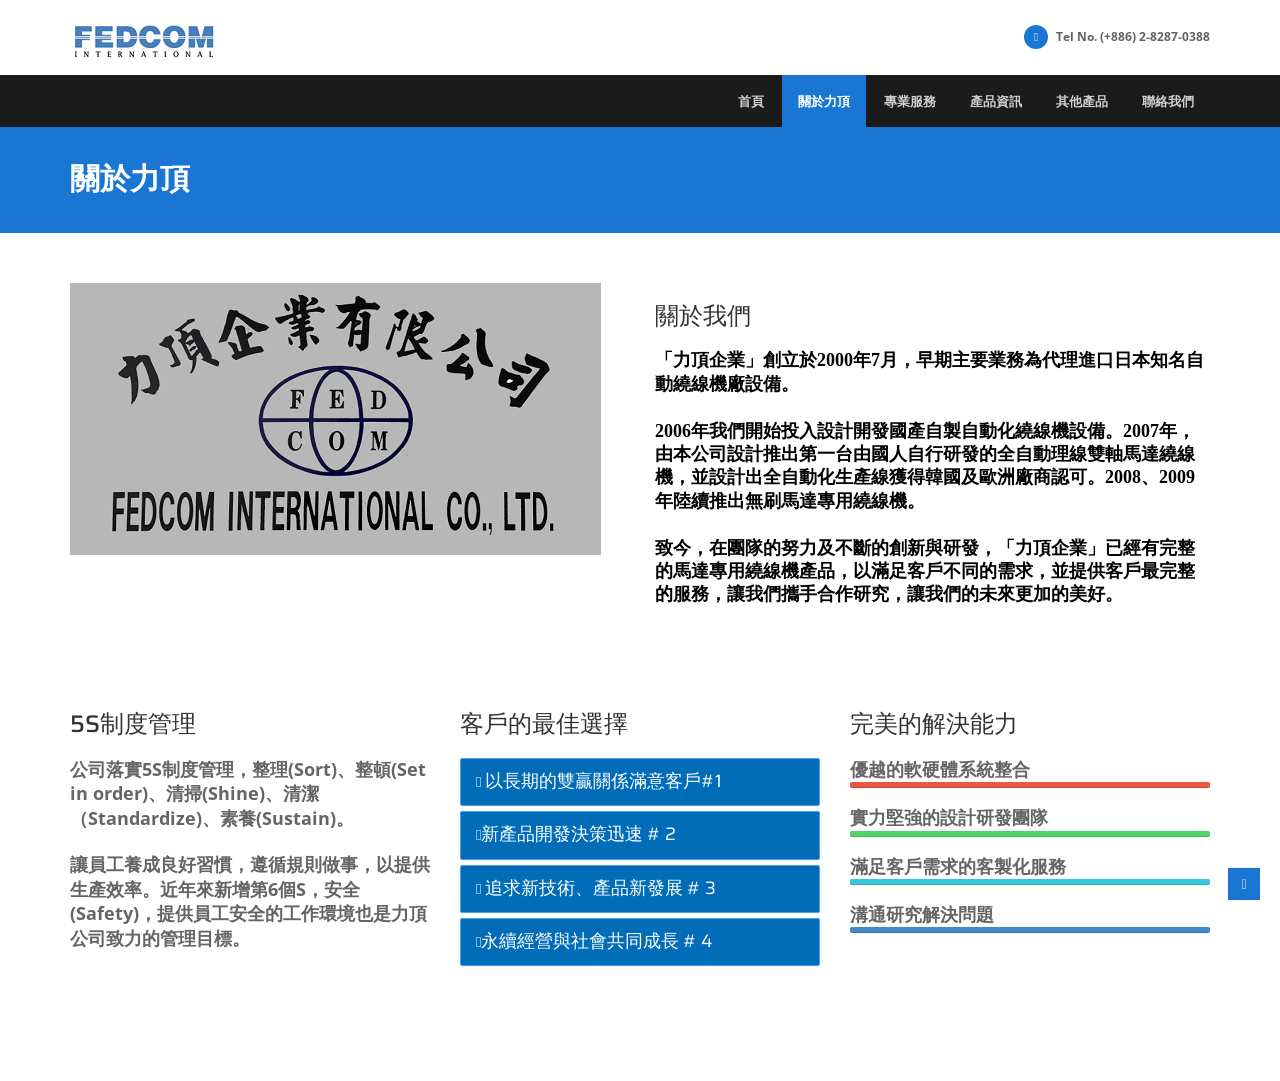
==== commit 475fab49: "Add files via upload" ====
--- a/about.html
+++ b/about.html
@@ -77,11 +77,11 @@
 				<div class="col-md-6">
 					<div class="about-text">
 						<h3>關於我們</h3>
-						<p><font size="4">「力頂企業」創立於2000年7月，早期主要業務為代理進口日本知名自動繞線機廠設備。
+						<p><p><font face="微軟正黑體"  size="4" color=#000000><b> 「力頂企業」創立於2000年7月，早期主要業務為代理進口日本知名自動繞線機廠設備。
 
 <br><br>2006年我們開始投入設計開發國產自製自動化繞線機設備。2007年，由本公司設計推出第一台由國人自行研發的全自動理線雙軸馬達繞線機，並設計出全自動化生產線獲得韓國及歐洲廠商認可。2008、2009年陸續推出無刷馬達專用繞線機。<br>
 							
-<br>致今，在團隊的努力及不斷的創新與研發，「力頂企業」已經有完整的馬達專用繞線機產品，以滿足客戶不同的需求，並提供客戶最完整的服務，讓我們攜手合作研究，讓我們的未來更加的美好。</font> <br>
+<br>致今，在團隊的努力及不斷的創新與研發，「力頂企業」已經有完整的馬達專用繞線機產品，以滿足客戶不同的需求，並提供客戶最完整的服務，讓我們攜手合作研究，讓我們的未來更加的美好。</font></b> <br>
 
 <br><br></p>
 					</div>
@@ -99,9 +99,9 @@
 								<div class="block-heading-two">
 								  <h3>5S制度管理</h3>
 								</div>
-								<p><font size="3">公司落實5S制度管理，整理(Sort)、整頓(Set in order)、清掃(Shine)、清潔（Standardize)、素養(Sustain)。</font>
-									
-								<br><br><font size="3">讓員工養成良好習慣，遵循規則做事，以提供生產效率。近年來新增第6個S，安全(Safety)，提供員工安全的工作環境也是力頂公司致力的管理目標。</font></br></br>
+								<p> <font size="4"><B>公司落實5S制度管理，整理(Sort)、整頓(Set in order)、清掃(Shine)、清潔（Standardize)、素養(Sustain)。</font></B>
+									
+								<br><br><font size="4"><B>讓員工養成良好習慣，遵循規則做事，以提供生產效率。近年來新增第6個S，安全(Safety)，提供員工安全的工作環境也是力頂公司致力的管理目標。</font></br></br></B>
 							  </p>
 							</div>
 							<div class="col-md-4">
@@ -114,7 +114,7 @@
 								  <div class="panel">	
 									<!-- Panel heading -->
 									 <div class="panel-heading">
-									   <h4 class="panel-title"> <a data-toggle="collapse" data-parent="#accordion-alt3" href="#collapseOne-alt3"> <em class="fa fa-angle-right"></em> 以長期的雙贏關係滿意客戶#1 </a> </h4>
+									   <h4 class="panel-title"> <a data-toggle="collapse" data-parent="#accordion-alt3" href="#collapseOne-alt3"> <em class="fa fa-angle-right"></em> <font size="4">以長期的雙贏關係滿意客戶#1 </font></a> </h4>
 									 </div>
 									 <div id="collapseOne-alt3" class="panel-collapse collapse">
 										<!-- Panel body -->
@@ -123,7 +123,7 @@
 								  </div>
 								  <div class="panel">
 									 <div class="panel-heading">
-									   <h4 class="panel-title"> <a data-toggle="collapse" data-parent="#accordion-alt3" href="#collapseTwo-alt3"> <em class="fa fa-angle-right"></em>新產品開發決策迅速 # 2 </a> </h4>
+									   <h4 class="panel-title"> <a data-toggle="collapse" data-parent="#accordion-alt3" href="#collapseTwo-alt3"> <em class="fa fa-angle-right"></em><font size="4">新產品開發決策迅速 # 2</font> </a> </h4>
 									 </div>
 									 <div id="collapseTwo-alt3" class="panel-collapse collapse">
 										
@@ -131,7 +131,7 @@
 								  </div>
 								  <div class="panel">
 									 <div class="panel-heading">
-									   <h4 class="panel-title"> <a data-toggle="collapse" data-parent="#accordion-alt3" href="#collapseThree-alt3"> <em class="fa fa-angle-right"></em> 追求新技術、產品新發展 # 3 </a> </h4>
+									   <h4 class="panel-title"> <a data-toggle="collapse" data-parent="#accordion-alt3" href="#collapseThree-alt3"> <em class="fa fa-angle-right"></em> <font size="4">追求新技術、產品新發展 # 3 </font></a> </h4>
 									 </div>
 									 <div id="collapseThree-alt3" class="panel-collapse collapse">
 									
@@ -139,7 +139,7 @@
 								  </div>
 								   <div class="panel">
 									 <div class="panel-heading">
-									   <h4 class="panel-title"> <a data-toggle="collapse" data-parent="#accordion-alt3" href="#collapseThree-alt3"> <em class="fa fa-angle-right"></em>永續經營與社會共同成長 # 4 </a> </h4>
+									   <h4 class="panel-title"> <a data-toggle="collapse" data-parent="#accordion-alt3" href="#collapseThree-alt3"> <em class="fa fa-angle-right"></em><font size="4">永續經營與社會共同成長 # 4 </font></a> </h4>
 									 </div>
 									 <div id="collapseThree-alt3" class="panel-collapse collapse">
 									
@@ -154,26 +154,26 @@
 								<div class="block-heading-two">
 								  <h3><span>完美的解決能力</span></h3>
 								</div>
-								<h5>優越的軟硬體系統整合</h5>
+								<font size="4"><B>優越的軟硬體系統整合</font></B>
 								<div class="progress pb-sm">
 								  <!-- White color (progress-bar-white) -->
 								  <div class="progress-bar progress-bar-red" role="progressbar" aria-valuenow="40" aria-valuemin="0" aria-valuemax="100" style="width: 100%">
 									 <span class="sr-only">40% Complete (success)</span>
 								  </div>
 								</div>
-								<h5>實力堅強的設計研發團隊</h5>
+							<font size="4"><B>實力堅強的設計研發團隊</font></B>
 							  <div class="progress pb-sm">
 								  <div class="progress-bar progress-bar-green" role="progressbar" aria-valuenow="60" aria-valuemin="0" aria-valuemax="100" style="width: 100%">
 									 <span class="sr-only">40% Complete (success)</span>
 								  </div>
 								</div>
-								<h5>滿足客戶需求的客製化服務</h5>
+								<font size="4"><B>滿足客戶需求的客製化服務</font></B>
 								<div class="progress pb-sm">
 								  <div class="progress-bar progress-bar-lblue" role="progressbar" aria-valuenow="80" aria-valuemin="0" aria-valuemax="100" style="width: 100%">
 									 <span class="sr-only">40% Complete (success)</span>
 								  </div>
 								</div>
-								<h5>溝通研究解決問題</h5>
+								<font size="4"><B>溝通研究解決問題</font></B>
 								<div class="progress pb-sm">
 								  <div class="progress-bar progress-bar-yellow" role="progressbar" aria-valuenow="30" aria-valuemin="0" aria-valuemax="100" style="width: 100%">
 									 <span class="sr-only">40% Complete (success)</span>
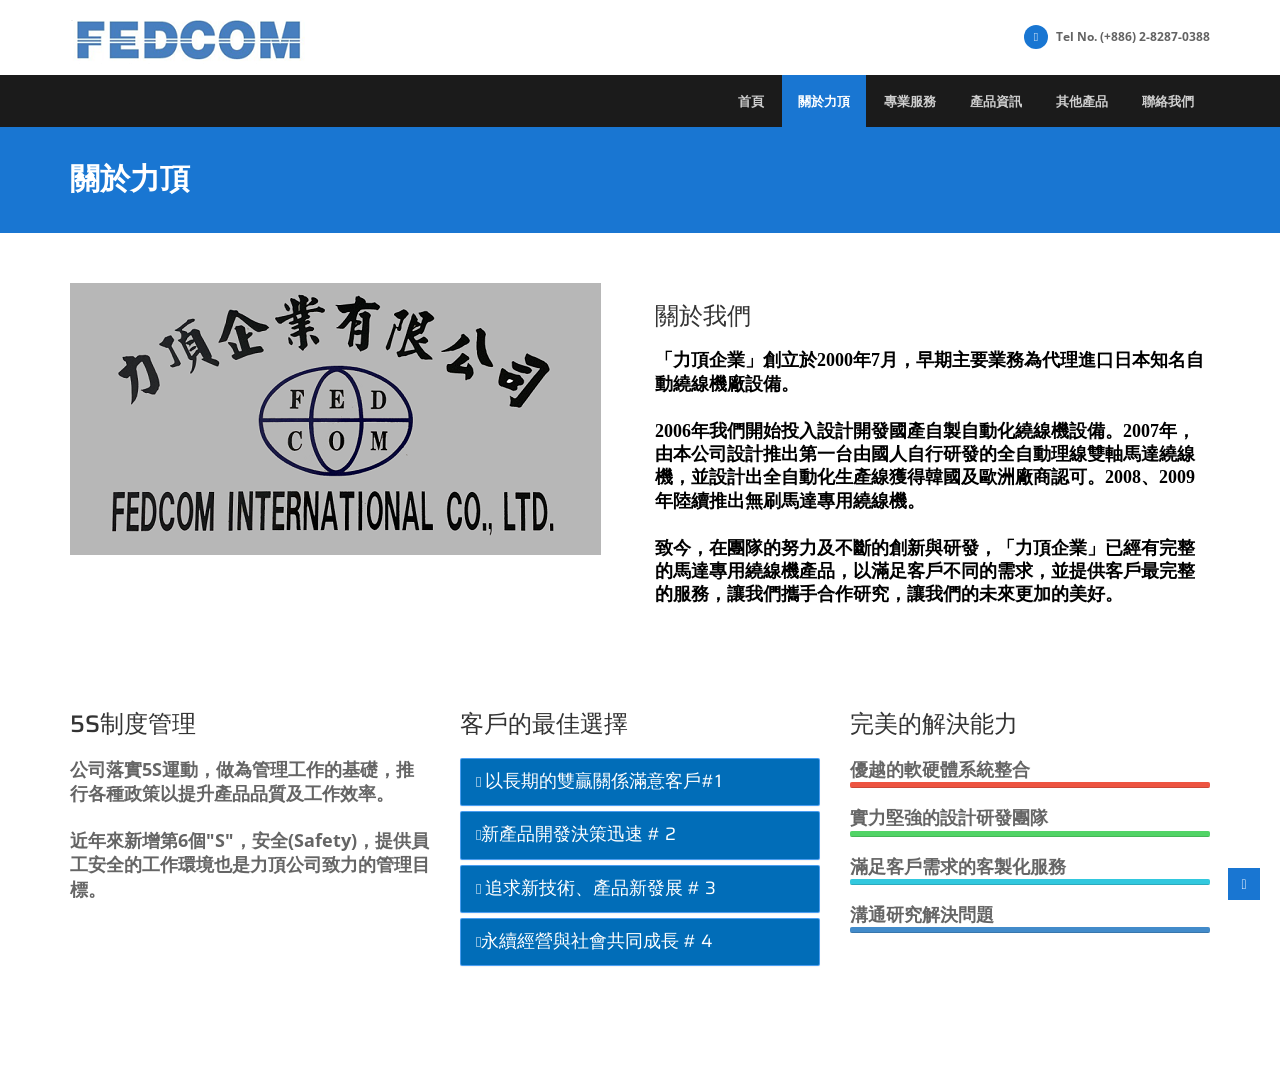
==== commit 949077ef: "Add files via upload" ====
--- a/about.html
+++ b/about.html
@@ -2,7 +2,7 @@
 <html lang="en">
 <head>
 <meta charset="utf-8">
-<title>Ultimate business Bootstrap Template</title>
+<title>力頂企業有限公司</title>
 <meta name="viewport" content="width=device-width, initial-scale=1.0" />
 <meta name="description" content="" />
 <meta name="author" content="http://webthemez.com" />
@@ -99,9 +99,10 @@
 								<div class="block-heading-two">
 								  <h3>5S制度管理</h3>
 								</div>
-								<p> <font size="4"><B>公司落實5S制度管理，整理(Sort)、整頓(Set in order)、清掃(Shine)、清潔（Standardize)、素養(Sustain)。</font></B>
-									
-								<br><br><font size="4"><B>讓員工養成良好習慣，遵循規則做事，以提供生產效率。近年來新增第6個S，安全(Safety)，提供員工安全的工作環境也是力頂公司致力的管理目標。</font></br></br></B>
+								<p> <font size="4"><B>公司落實5S運動，做為管理工作的基礎，推行各種政策以提升產品品質及工作效率。
+                                </font></B>
+									
+								<br><br><font size="4"><B>近年來新增第6個"S"，安全(Safety)，提供員工安全的工作環境也是力頂公司致力的管理目標。</font></br></br></B>
 							  </p>
 							</div>
 							<div class="col-md-4">
@@ -114,7 +115,7 @@
 								  <div class="panel">	
 									<!-- Panel heading -->
 									 <div class="panel-heading">
-									   <h4 class="panel-title"> <a data-toggle="collapse" data-parent="#accordion-alt3" href="#collapseOne-alt3"> <em class="fa fa-angle-right"></em> <font size="4">以長期的雙贏關係滿意客戶#1 </font></a> </h4>
+									   <h4 class="panel-title"> <a data-toggle="collapse" data-parent="#accordion-alt3" > <em class="fa fa-angle-right"></em> <font size="4">以長期的雙贏關係滿意客戶#1 </font></a> </h4>
 									 </div>
 									 <div id="collapseOne-alt3" class="panel-collapse collapse">
 										<!-- Panel body -->
@@ -123,7 +124,7 @@
 								  </div>
 								  <div class="panel">
 									 <div class="panel-heading">
-									   <h4 class="panel-title"> <a data-toggle="collapse" data-parent="#accordion-alt3" href="#collapseTwo-alt3"> <em class="fa fa-angle-right"></em><font size="4">新產品開發決策迅速 # 2</font> </a> </h4>
+									   <h4 class="panel-title"> <a data-toggle="collapse" data-parent="#accordion-alt3" > <em class="fa fa-angle-right"></em><font size="4">新產品開發決策迅速 # 2</font> </a> </h4>
 									 </div>
 									 <div id="collapseTwo-alt3" class="panel-collapse collapse">
 										
@@ -131,7 +132,7 @@
 								  </div>
 								  <div class="panel">
 									 <div class="panel-heading">
-									   <h4 class="panel-title"> <a data-toggle="collapse" data-parent="#accordion-alt3" href="#collapseThree-alt3"> <em class="fa fa-angle-right"></em> <font size="4">追求新技術、產品新發展 # 3 </font></a> </h4>
+									   <h4 class="panel-title"> <a data-toggle="collapse" data-parent="#accordion-alt3" > <em class="fa fa-angle-right"></em> <font size="4">追求新技術、產品新發展 # 3 </font></a> </h4>
 									 </div>
 									 <div id="collapseThree-alt3" class="panel-collapse collapse">
 									
@@ -139,7 +140,7 @@
 								  </div>
 								   <div class="panel">
 									 <div class="panel-heading">
-									   <h4 class="panel-title"> <a data-toggle="collapse" data-parent="#accordion-alt3" href="#collapseThree-alt3"> <em class="fa fa-angle-right"></em><font size="4">永續經營與社會共同成長 # 4 </font></a> </h4>
+									   <h4 class="panel-title"> <a data-toggle="collapse" data-parent="#accordion-alt3" > <em class="fa fa-angle-right"></em><font size="4">永續經營與社會共同成長 # 4 </font></a> </h4>
 									 </div>
 									 <div id="collapseThree-alt3" class="panel-collapse collapse">
 									
